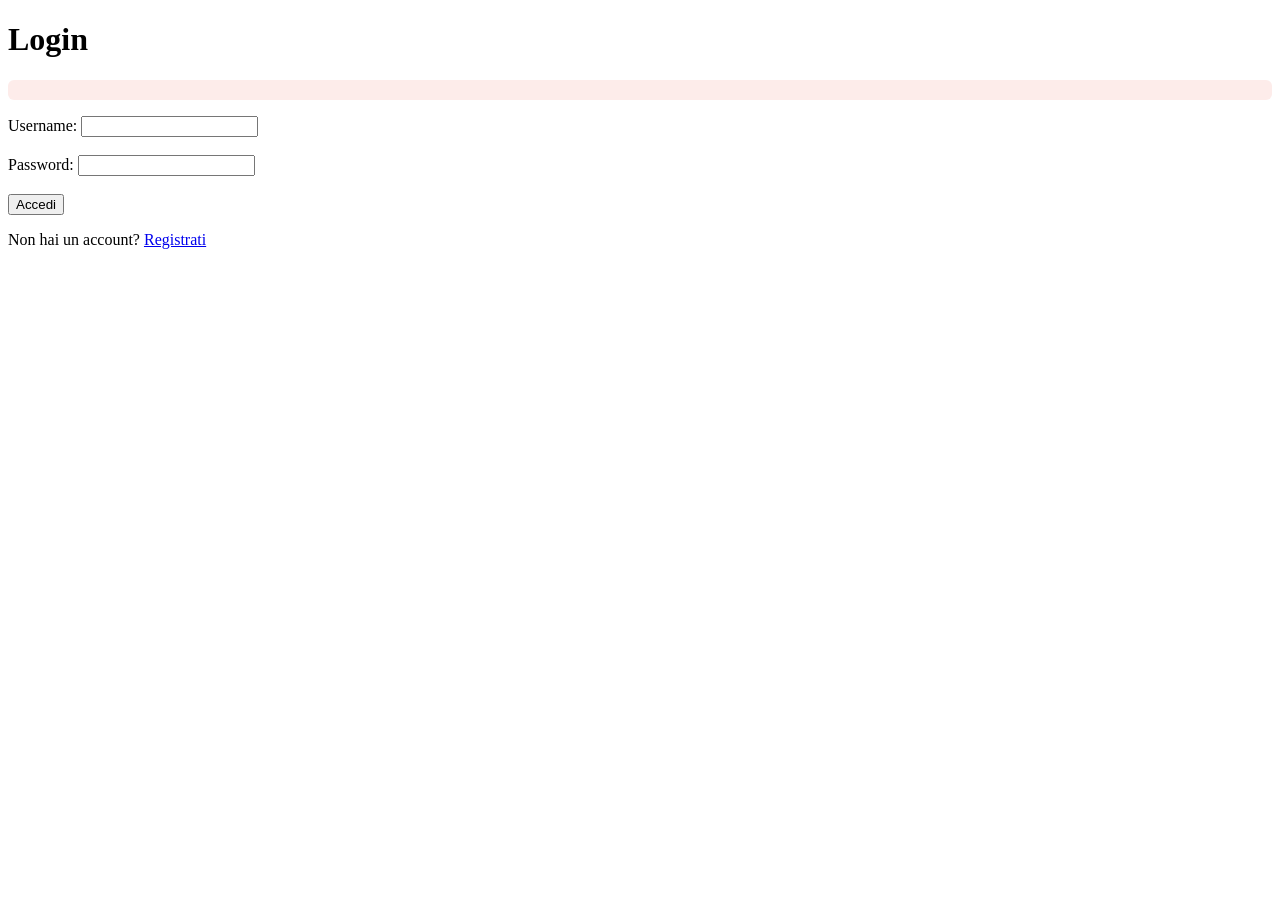
==== index.html @ 5049b01c "Aggiungi.php Mezza roba e' sbagliata, non completa e buggata" ====
<!DOCTYPE html>
<html lang="it">
    <head>
        <meta charset="UTF-8">
        <meta name="viewport" content="width=device-width, initial-scale=1.0">
        <link href="css/style.css" rel="stylesheet" type="text/css">
        <title>Shelf</title>
    </head>
    <body>
        <h1>Login</h1>
        <div id="errore"></div>
        <form action="php/login.php" method="POST">
            <label for="username">Username:</label>
            <input type="text" id="username" name="username" required>

            <br><br>

            <label for="password">Password:</label>
            <input type="password" id="password" name="password" required>

            <br><br>

            <button type="submit">Accedi</button> 
        </form>
        <p>
            Non hai un account?
            <a href="html/registrazione.html">Registrati</a>
        </p>
        <script src="js/script.js"></script>
    </body>
</html>
---- css/style.css ----
#errore {
    background: #fdecea;
    color: #b3261e;
    padding: 10px 16px;
    border-radius: 6px;
    margin-bottom: 16px;
}
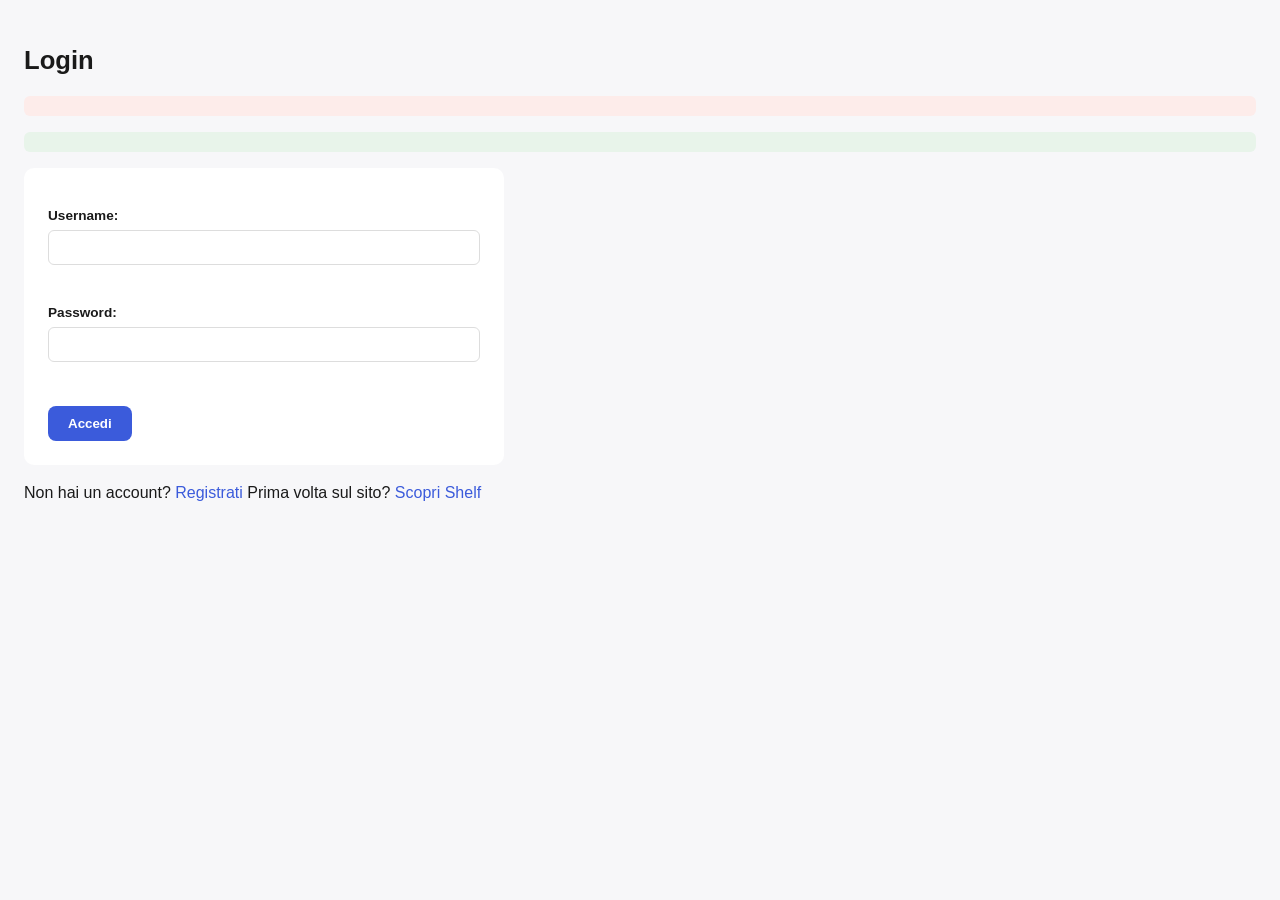
==== commit 83eda1e8: "Versione finale? Ehhhh volevi, la struttura al massimo, manca un botto di roba maremma maiala" ====
--- a/index.html
+++ b/index.html
@@ -3,13 +3,15 @@
     <head>
         <meta charset="UTF-8">
         <meta name="viewport" content="width=device-width, initial-scale=1.0">
+        <link rel="icon" type="image/svg+xml" href="images/favicon.svg">
         <link href="css/style.css" rel="stylesheet" type="text/css">
         <title>Shelf</title>
     </head>
     <body>
         <h1>Login</h1>
         <div id="errore"></div>
-        <form action="php/login.php" method="POST">
+        <div id="successo"></div>
+        <form action="php/login.php" method="POST" novalidate>
             <label for="username">Username:</label>
             <input type="text" id="username" name="username" required>
 
@@ -25,7 +27,9 @@
         <p>
             Non hai un account?
             <a href="html/registrazione.html">Registrati</a>
+            Prima volta sul sito?
+            <a href="html/documentazione.html">Scopri <!--come funziona--> Shelf</a>
         </p>
-        <script src="js/script.js"></script>
+        <script src="js/messaggi.js"></script>
     </body>
 </html>
--- a/css/style.css
+++ b/css/style.css
@@ -1,7 +1,272 @@
+/* --- Reset di base e tipografia --- */
+* {
+    box-sizing: border-box;
+}
+body {
+    font-family: -apple-system, BlinkMacSystemFont, "Segoe UI", Roboto, sans-serif;
+    background: #f7f7f9;
+    color: #1a1a1a;
+    margin: 0;
+    padding: 24px;
+    line-height: 1.5;
+}
+h1 {
+    font-size: 1.6rem;
+    margin-bottom: 16px;
+}
+a {
+    color: #3b5bdb;
+    text-decoration: none;
+}
+a:hover {
+    text-decoration: underline;
+}
+
+/* --- Messaggi --- */
 #errore {
     background: #fdecea;
     color: #b3261e;
     padding: 10px 16px;
     border-radius: 6px;
     margin-bottom: 16px;
+}
+#successo {
+    background: #e8f4ea;
+    color: #1e6b34;
+    padding: 10px 16px;
+    border-radius: 6px;
+    margin-bottom: 16px;
+}
+#avviso {
+    background: #fff8e1;
+    color: #8a6d00;
+    padding: 10px 16px;
+    border-radius: 6px;
+    margin-bottom: 16px;
+}
+
+/* --- Navigazione a tab (lista.php) --- */
+nav {
+    display: flex;
+    align-items: center;
+    gap: 8px;
+    background: #fff;
+    border-radius: 10px;
+    padding: 6px;
+    margin-bottom: 20px;
+    flex-wrap: wrap;
+}
+nav a {
+    padding: 8px 16px;
+    border-radius: 8px;
+    color: #444;
+    font-weight: 500;
+    font-size: 0.9rem;
+}
+nav a.attivo {
+    background: #eef0ff;
+    color: #3b5bdb;
+}
+nav a:last-child,
+nav a:nth-last-child(2) {
+    margin-left: auto;
+    background: #f0f0f2;
+}
+nav a:hover {
+    text-decoration: none;
+    background: #f0f0f2;
+}
+
+/* --- Layout contenuto: sidebar + griglia --- */
+#contenuto {
+    display: flex;
+    gap: 24px;
+    align-items: flex-start;
+}
+#filtri {
+    width: 200px;
+    flex-shrink: 0;
+    background: #fff;
+    border-radius: 10px;
+    padding: 16px;
+}
+#filtri p {
+    font-size: 0.8rem;
+    font-weight: 600;
+    color: #666;
+    text-transform: uppercase;
+    margin: 0 0 8px;
+}
+#filtro-genere, #filtro-valutazione {
+    margin-bottom: 20px;
+}
+#filtro-genere label {
+    display: flex;
+    align-items: center;
+    gap: 6px;
+    font-size: 0.9rem;
+    margin-bottom: 6px;
+}
+#filtro-slider {
+    width: 100%;
+}
+#filtro-ricerca input {
+    width: 100%;
+    padding: 8px 10px;
+    border-radius: 6px;
+    border: 1px solid #ddd;
+}
+
+/* --- Griglia opere --- */
+#griglia {
+    flex: 1;
+    display: flex;
+    flex-wrap: wrap;
+    gap: 18px;
+}
+.card {
+    position: relative;
+    width: 150px;
+    background: #fff;
+    border-radius: 10px;
+    padding: 10px;
+    box-shadow: 0 1px 3px rgba(0,0,0,0.08);
+}
+.card img {
+    width: 100%;
+    aspect-ratio: 2/3;
+    object-fit: cover;
+    border-radius: 6px;
+    display: block;
+}
+.card .titolo {
+    font-size: 0.85rem;
+    font-weight: 600;
+    margin: 8px 0 2px;
+    color: #1a1a1a;
+}
+.card .genere {
+    font-size: 0.75rem;
+    color: #888;
+    margin: 0 0 4px;
+}
+.card .stelle {
+    color: #f5a623;
+    font-size: 0.85rem;
+}
+.card .cuore {
+    position: absolute;
+    top: 16px;
+    right: 16px;
+    background: rgba(255,255,255,0.9);
+    border: none;
+    border-radius: 50%;
+    width: 28px;
+    height: 28px;
+    font-size: 1rem;
+    color: #d1435b;
+    cursor: pointer;
+}
+
+/* --- Form (aggiungi.php, modifica.php, login, registrazione) --- */
+form {
+    background: #fff;
+    border-radius: 10px;
+    padding: 24px;
+    max-width: 480px;
+}
+form label {
+    display: block;
+    font-size: 0.85rem;
+    font-weight: 600;
+    margin-bottom: 4px;
+    margin-top: 14px;
+}
+form input[type="text"],
+form input[type="password"],
+form input[type="url"],
+form input[type="number"],
+form select,
+form textarea {
+    width: 100%;
+    padding: 8px 10px;
+    border-radius: 6px;
+    border: 1px solid #ddd;
+    font-size: 0.95rem;
+    font-family: inherit;
+}
+form button[type="submit"] {
+    margin-top: 20px;
+    background: #3b5bdb;
+    color: #fff;
+    border: none;
+    padding: 10px 20px;
+    border-radius: 8px;
+    font-weight: 600;
+    cursor: pointer;
+}
+form button[type="submit"]:hover {
+    background: #2f47ad;
+}
+
+/* --- Stelline valutazione --- */
+#stelle {
+    font-size: 1.6rem;
+    color: #f5a623;
+    cursor: pointer;
+    user-select: none;
+}
+
+/* --- Pagina di dettaglio --- */
+#dettaglio {
+    background: #fff;
+    border-radius: 10px;
+    padding: 24px;
+    max-width: 500px;
+}
+#dettaglio img {
+    width: 220px;
+    border-radius: 8px;
+    display: block;
+    margin-bottom: 16px;
+}
+#dettaglio .categoria {
+    display: inline-block;
+    background: #eef0ff;
+    color: #3b5bdb;
+    font-size: 0.75rem;
+    font-weight: 600;
+    padding: 3px 10px;
+    border-radius: 20px;
+    margin-bottom: 8px;
+}
+#dettaglio .stelle {
+    color: #f5a623;
+    font-size: 1.2rem;
+}
+#dettaglio .descrizione {
+    margin-top: 12px;
+    color: #444;
+}
+#dettaglio .azioni {
+    margin-top: 20px;
+    display: flex;
+    gap: 10px;
+}
+#dettaglio .azioni a,
+#dettaglio .azioni button {
+    padding: 8px 16px;
+    border-radius: 8px;
+    font-weight: 600;
+    cursor: pointer;
+    border: none;
+    font-size: 0.9rem;
+}
+#dettaglio .azioni a {
+    background: #eef0ff;
+    color: #3b5bdb;
+}
+#dettaglio .azioni button {
+    background: #fdecea;
+    color: #b3261e;
 }
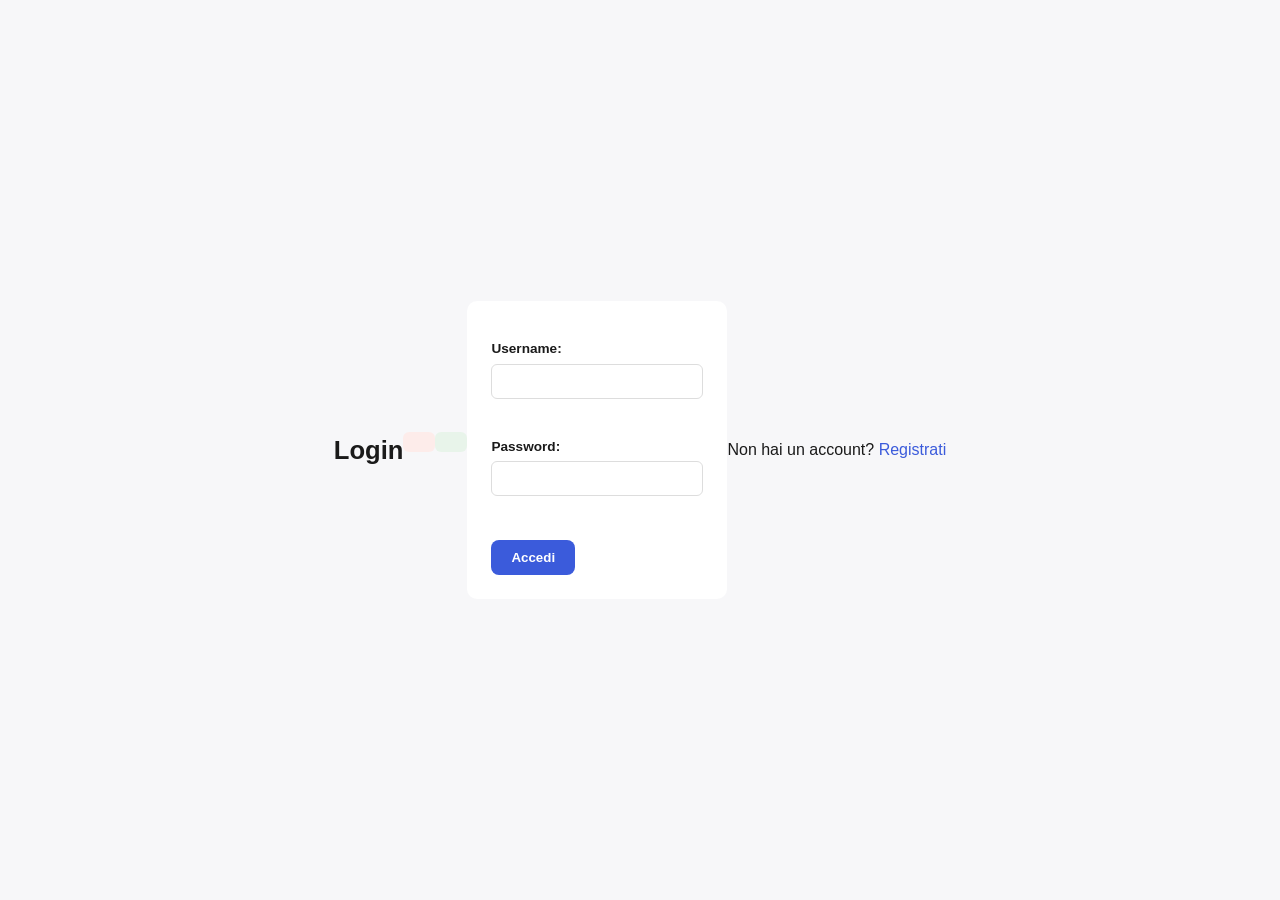
==== commit f6c8f0b9: "Fix fax faq Mortacci mia" ====
--- a/index.html
+++ b/index.html
@@ -7,7 +7,7 @@
         <link href="css/style.css" rel="stylesheet" type="text/css">
         <title>Shelf</title>
     </head>
-    <body>
+    <body class="pagina-form">
         <h1>Login</h1>
         <div id="errore"></div>
         <div id="successo"></div>
@@ -27,9 +27,8 @@
         <p>
             Non hai un account?
             <a href="html/registrazione.html">Registrati</a>
-            Prima volta sul sito?
-            <a href="html/documentazione.html">Scopri <!--come funziona--> Shelf</a>
         </p>
         <script src="js/messaggi.js"></script>
+        <script src="js/ui.js"></script>
     </body>
 </html>
--- a/css/style.css
+++ b/css/style.css
@@ -2,6 +2,7 @@
 * {
     box-sizing: border-box;
 }
+
 body {
     font-family: -apple-system, BlinkMacSystemFont, "Segoe UI", Roboto, sans-serif;
     background: #f7f7f9;
@@ -10,14 +11,24 @@
     padding: 24px;
     line-height: 1.5;
 }
+
+body.pagina-form {
+    display: flex;
+    justify-content: center;
+    align-items: center;
+    min-height: 100vh;
+}
+
 h1 {
     font-size: 1.6rem;
     margin-bottom: 16px;
 }
+
 a {
     color: #3b5bdb;
     text-decoration: none;
 }
+
 a:hover {
     text-decoration: underline;
 }
@@ -30,6 +41,7 @@
     border-radius: 6px;
     margin-bottom: 16px;
 }
+
 #successo {
     background: #e8f4ea;
     color: #1e6b34;
@@ -37,6 +49,7 @@
     border-radius: 6px;
     margin-bottom: 16px;
 }
+
 #avviso {
     background: #fff8e1;
     color: #8a6d00;
@@ -56,6 +69,7 @@
     margin-bottom: 20px;
     flex-wrap: wrap;
 }
+
 nav a {
     padding: 8px 16px;
     border-radius: 8px;
@@ -63,15 +77,18 @@
     font-weight: 500;
     font-size: 0.9rem;
 }
+
 nav a.attivo {
     background: #eef0ff;
     color: #3b5bdb;
 }
+
 nav a:last-child,
 nav a:nth-last-child(2) {
     margin-left: auto;
     background: #f0f0f2;
 }
+
 nav a:hover {
     text-decoration: none;
     background: #f0f0f2;
@@ -83,6 +100,7 @@
     gap: 24px;
     align-items: flex-start;
 }
+
 #filtri {
     width: 200px;
     flex-shrink: 0;
@@ -90,6 +108,7 @@
     border-radius: 10px;
     padding: 16px;
 }
+
 #filtri p {
     font-size: 0.8rem;
     font-weight: 600;
@@ -97,9 +116,11 @@
     text-transform: uppercase;
     margin: 0 0 8px;
 }
+
 #filtro-genere, #filtro-valutazione {
     margin-bottom: 20px;
 }
+
 #filtro-genere label {
     display: flex;
     align-items: center;
@@ -107,9 +128,11 @@
     font-size: 0.9rem;
     margin-bottom: 6px;
 }
+
 #filtro-slider {
     width: 100%;
 }
+
 #filtro-ricerca input {
     width: 100%;
     padding: 8px 10px;
@@ -124,6 +147,7 @@
     flex-wrap: wrap;
     gap: 18px;
 }
+
 .card {
     position: relative;
     width: 150px;
@@ -132,28 +156,37 @@
     padding: 10px;
     box-shadow: 0 1px 3px rgba(0,0,0,0.08);
 }
+
 .card img {
     width: 100%;
     aspect-ratio: 2/3;
-    object-fit: cover;
-    border-radius: 6px;
+    object-fit: contain;   /* era cover */
     display: block;
-}
+    border-radius: 6px;
+}
+
+.card {
+    width: 130px;   /* era 150px, leggermente più piccola come richiesto */
+}
+
 .card .titolo {
     font-size: 0.85rem;
     font-weight: 600;
     margin: 8px 0 2px;
     color: #1a1a1a;
 }
+
 .card .genere {
     font-size: 0.75rem;
     color: #888;
     margin: 0 0 4px;
 }
+
 .card .stelle {
     color: #f5a623;
-    font-size: 0.85rem;
-}
+    font-size: 1rem;
+}
+
 .card .cuore {
     position: absolute;
     top: 16px;
@@ -175,6 +208,7 @@
     padding: 24px;
     max-width: 480px;
 }
+
 form label {
     display: block;
     font-size: 0.85rem;
@@ -182,6 +216,7 @@
     margin-bottom: 4px;
     margin-top: 14px;
 }
+
 form input[type="text"],
 form input[type="password"],
 form input[type="url"],
@@ -195,6 +230,7 @@
     font-size: 0.95rem;
     font-family: inherit;
 }
+
 form button[type="submit"] {
     margin-top: 20px;
     background: #3b5bdb;
@@ -205,13 +241,14 @@
     font-weight: 600;
     cursor: pointer;
 }
+
 form button[type="submit"]:hover {
     background: #2f47ad;
 }
 
 /* --- Stelline valutazione --- */
 #stelle {
-    font-size: 1.6rem;
+    font-size: 2.2rem;
     color: #f5a623;
     cursor: pointer;
     user-select: none;
@@ -224,12 +261,14 @@
     padding: 24px;
     max-width: 500px;
 }
+
 #dettaglio img {
     width: 220px;
     border-radius: 8px;
     display: block;
     margin-bottom: 16px;
 }
+
 #dettaglio .categoria {
     display: inline-block;
     background: #eef0ff;
@@ -240,33 +279,70 @@
     border-radius: 20px;
     margin-bottom: 8px;
 }
+
 #dettaglio .stelle {
     color: #f5a623;
-    font-size: 1.2rem;
-}
+    font-size: 1.5rem;
+}
+
 #dettaglio .descrizione {
     margin-top: 12px;
     color: #444;
 }
-#dettaglio .azioni {
-    margin-top: 20px;
-    display: flex;
-    gap: 10px;
+
+#dettaglio .azioni form {
+    display: inline-block;
+    margin: 0;
 }
 #dettaglio .azioni a,
 #dettaglio .azioni button {
-    padding: 8px 16px;
+    display: inline-block;
+    box-sizing: border-box;
+    padding: 10px 20px;
+    min-width: 100px;
+    text-align: center;
     border-radius: 8px;
     font-weight: 600;
+    font-family: inherit;
+    font-size: 0.9rem;
+    line-height: 1.2;
     cursor: pointer;
     border: none;
-    font-size: 0.9rem;
-}
+}
+
 #dettaglio .azioni a {
     background: #eef0ff;
     color: #3b5bdb;
 }
+
 #dettaglio .azioni button {
     background: #fdecea;
     color: #b3261e;
-}+}
+
+body.scuro {
+    background: #0b1220;
+    color: #e0e6f0;
+}
+
+body.scuro nav,
+body.scuro #filtri,
+body.scuro .card,
+body.scuro form,
+body.scuro #dettaglio {
+    background: #16213a;
+    color: #e0e6f0;
+}
+
+body.scuro nav a { color: #cfd6e6; }
+body.scuro nav a.attivo { background: #223058; color: #8fb0ff; }
+body.scuro nav a:hover { background: #1c2947; }
+body.scuro form input,
+body.scuro form select,
+body.scuro form textarea {
+    background: #0f1830;
+    color: #e0e6f0;
+    border-color: #2a3a5c;
+}
+
+body.scuro .card .genere { color: #9aa4bb; }
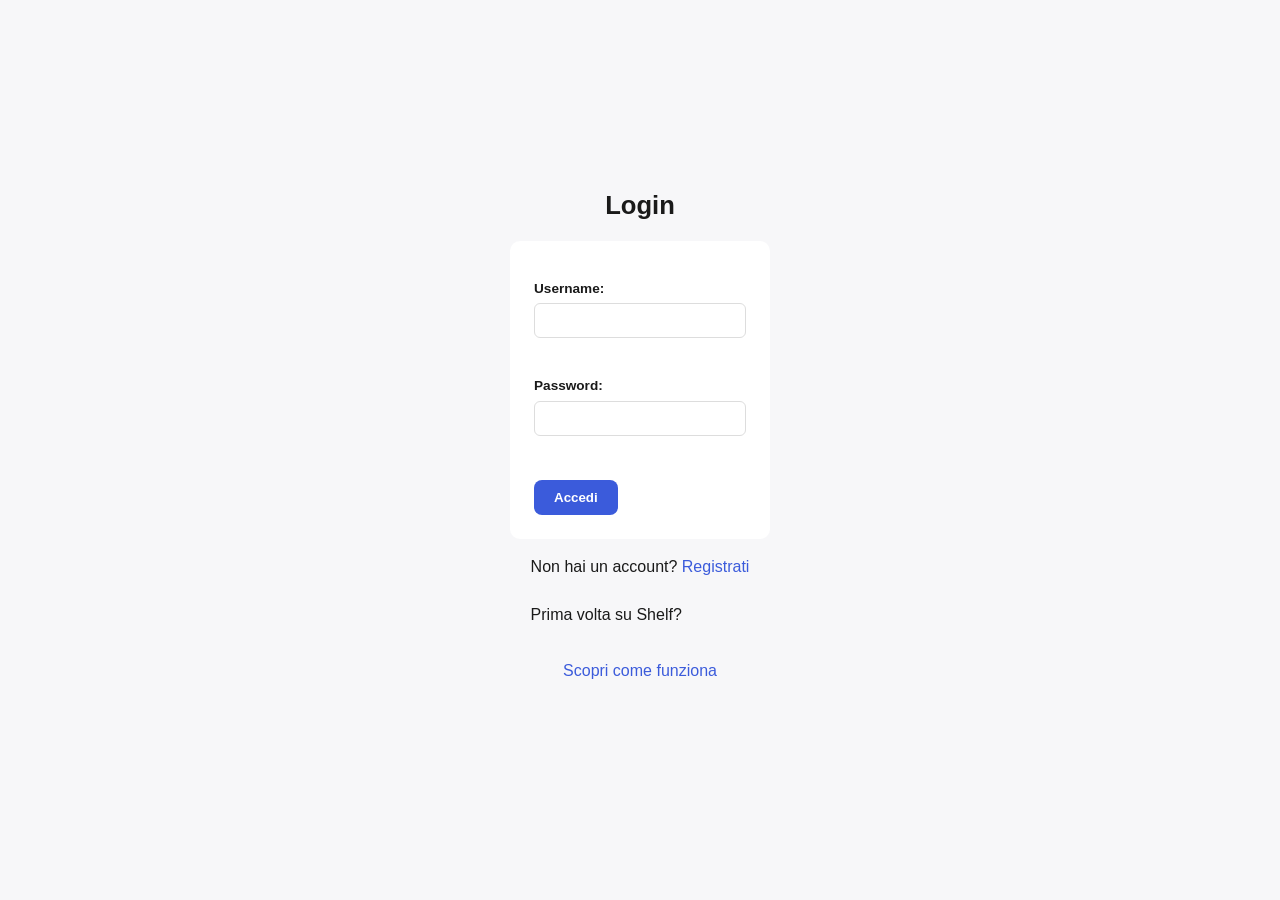
==== commit f54b4b60: "Fix Fix Fix Hahahahahahahahahahahahahahahahahaahah" ====
--- a/index.html
+++ b/index.html
@@ -9,8 +9,6 @@
     </head>
     <body class="pagina-form">
         <h1>Login</h1>
-        <div id="errore"></div>
-        <div id="successo"></div>
         <form action="php/login.php" method="POST" novalidate>
             <label for="username">Username:</label>
             <input type="text" id="username" name="username" required>
@@ -27,6 +25,11 @@
         <p>
             Non hai un account?
             <a href="html/registrazione.html">Registrati</a>
+            
+            <br><br>
+            
+            Prima volta su Shelf?
+            <p><a href="html/documentazione.html">Scopri come funziona</a></p>
         </p>
         <script src="js/messaggi.js"></script>
         <script src="js/ui.js"></script>
--- a/css/style.css
+++ b/css/style.css
@@ -14,6 +14,7 @@
 
 body.pagina-form {
     display: flex;
+    flex-direction: column;
     justify-content: center;
     align-items: center;
     min-height: 100vh;
@@ -69,7 +70,15 @@
     margin-bottom: 20px;
     flex-wrap: wrap;
 }
-
+.nav-categorie, .nav-azioni {
+    display: flex;
+    align-items: center;
+    gap: 8px;
+    flex-wrap: wrap;
+}
+.nav-azioni {
+    margin-left: auto;
+}
 nav a {
     padding: 8px 16px;
     border-radius: 8px;
@@ -77,21 +86,23 @@
     font-weight: 500;
     font-size: 0.9rem;
 }
-
 nav a.attivo {
     background: #eef0ff;
     color: #3b5bdb;
 }
-
-nav a:last-child,
-nav a:nth-last-child(2) {
-    margin-left: auto;
+.nav-azioni a {
     background: #f0f0f2;
 }
-
 nav a:hover {
     text-decoration: none;
     background: #f0f0f2;
+}
+#toggle-tema {
+    background: none;
+    border: none;
+    font-size: 1.2rem;
+    cursor: pointer;
+    padding: 4px 8px;
 }
 
 /* --- Layout contenuto: sidebar + griglia --- */
@@ -160,13 +171,13 @@
 .card img {
     width: 100%;
     aspect-ratio: 2/3;
-    object-fit: contain;   /* era cover */
+    object-fit: contain;
     display: block;
     border-radius: 6px;
 }
 
 .card {
-    width: 130px;   /* era 150px, leggermente più piccola come richiesto */
+    width: 130px;
 }
 
 .card .titolo {
@@ -246,7 +257,7 @@
     background: #2f47ad;
 }
 
-/* --- Stelline valutazione --- */
+/* --- Stelle valutazione --- */
 #stelle {
     font-size: 2.2rem;
     color: #f5a623;
@@ -294,6 +305,7 @@
     display: inline-block;
     margin: 0;
 }
+
 #dettaglio .azioni a,
 #dettaglio .azioni button {
     display: inline-block;
@@ -320,6 +332,7 @@
     color: #b3261e;
 }
 
+/* --- Modalita' notte --- */
 body.scuro {
     background: #0b1220;
     color: #e0e6f0;
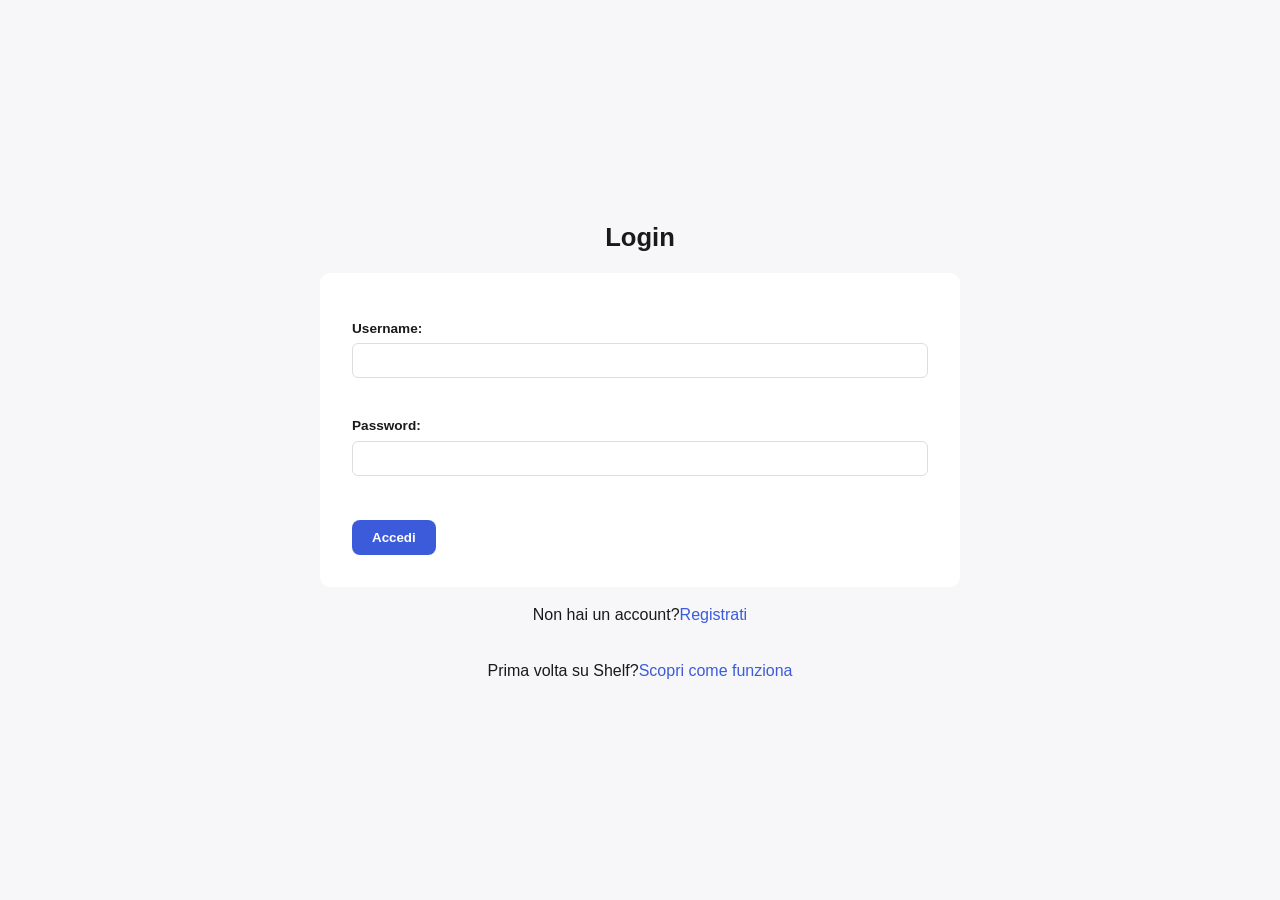
==== commit 64fa2a19: "Fix fix Daje che manca poco" ====
--- a/index.html
+++ b/index.html
@@ -7,8 +7,10 @@
         <link href="css/style.css" rel="stylesheet" type="text/css">
         <title>Shelf</title>
     </head>
+    
     <body class="pagina-form">
         <h1>Login</h1>
+        
         <form action="php/login.php" method="POST" novalidate>
             <label for="username">Username:</label>
             <input type="text" id="username" name="username" required>
@@ -22,15 +24,10 @@
 
             <button type="submit">Accedi</button> 
         </form>
-        <p>
-            Non hai un account?
-            <a href="html/registrazione.html">Registrati</a>
-            
-            <br><br>
-            
-            Prima volta su Shelf?
-            <p><a href="html/documentazione.html">Scopri come funziona</a></p>
-        </p>
+
+        <p>Non hai un account?<a href="html/registrazione.html">Registrati</a>
+        <p>Prima volta su Shelf?<a href="html/documentazione.html">Scopri come funziona</a></p>
+
         <script src="js/messaggi.js"></script>
         <script src="js/ui.js"></script>
     </body>
--- a/css/style.css
+++ b/css/style.css
@@ -2,7 +2,6 @@
 * {
     box-sizing: border-box;
 }
-
 body {
     font-family: -apple-system, BlinkMacSystemFont, "Segoe UI", Roboto, sans-serif;
     background: #f7f7f9;
@@ -11,7 +10,6 @@
     padding: 24px;
     line-height: 1.5;
 }
-
 body.pagina-form {
     display: flex;
     flex-direction: column;
@@ -19,17 +17,14 @@
     align-items: center;
     min-height: 100vh;
 }
-
 h1 {
     font-size: 1.6rem;
     margin-bottom: 16px;
 }
-
 a {
     color: #3b5bdb;
     text-decoration: none;
 }
-
 a:hover {
     text-decoration: underline;
 }
@@ -42,7 +37,6 @@
     border-radius: 6px;
     margin-bottom: 16px;
 }
-
 #successo {
     background: #e8f4ea;
     color: #1e6b34;
@@ -50,7 +44,6 @@
     border-radius: 6px;
     margin-bottom: 16px;
 }
-
 #avviso {
     background: #fff8e1;
     color: #8a6d00;
@@ -62,22 +55,29 @@
 /* --- Navigazione a tab (lista.php) --- */
 nav {
     display: flex;
+    justify-content: space-between;
     align-items: center;
-    gap: 8px;
-    background: #fff;
-    border-radius: 10px;
-    padding: 6px;
+    gap: 12px;
+    background: #fff;
+    border-radius: 10px;
+    padding: 6px 16px;
     margin-bottom: 20px;
     flex-wrap: wrap;
 }
-.nav-categorie, .nav-azioni {
+.nav-categorie, .nav-centro, .nav-destra {
     display: flex;
     align-items: center;
     gap: 8px;
     flex-wrap: wrap;
 }
-.nav-azioni {
-    margin-left: auto;
+.nav-centro a, .nav-destra a {
+    background: #f0f0f2;
+}
+.nav-categorie, .nav-azioni {
+    display: flex;
+    align-items: center;
+    gap: 8px;
+    flex-wrap: wrap;
 }
 nav a {
     padding: 8px 16px;
@@ -111,7 +111,6 @@
     gap: 24px;
     align-items: flex-start;
 }
-
 #filtri {
     width: 200px;
     flex-shrink: 0;
@@ -119,7 +118,6 @@
     border-radius: 10px;
     padding: 16px;
 }
-
 #filtri p {
     font-size: 0.8rem;
     font-weight: 600;
@@ -127,11 +125,9 @@
     text-transform: uppercase;
     margin: 0 0 8px;
 }
-
 #filtro-genere, #filtro-valutazione {
     margin-bottom: 20px;
 }
-
 #filtro-genere label {
     display: flex;
     align-items: center;
@@ -139,11 +135,9 @@
     font-size: 0.9rem;
     margin-bottom: 6px;
 }
-
 #filtro-slider {
     width: 100%;
 }
-
 #filtro-ricerca input {
     width: 100%;
     padding: 8px 10px;
@@ -158,16 +152,14 @@
     flex-wrap: wrap;
     gap: 18px;
 }
-
 .card {
     position: relative;
-    width: 150px;
+    width: 160px;
     background: #fff;
     border-radius: 10px;
     padding: 10px;
     box-shadow: 0 1px 3px rgba(0,0,0,0.08);
 }
-
 .card img {
     width: 100%;
     aspect-ratio: 2/3;
@@ -175,29 +167,24 @@
     display: block;
     border-radius: 6px;
 }
-
 .card {
     width: 130px;
 }
-
 .card .titolo {
     font-size: 0.85rem;
     font-weight: 600;
     margin: 8px 0 2px;
     color: #1a1a1a;
 }
-
 .card .genere {
     font-size: 0.75rem;
     color: #888;
     margin: 0 0 4px;
 }
-
 .card .stelle {
     color: #f5a623;
     font-size: 1rem;
 }
-
 .card .cuore {
     position: absolute;
     top: 16px;
@@ -216,10 +203,11 @@
 form {
     background: #fff;
     border-radius: 10px;
-    padding: 24px;
-    max-width: 480px;
-}
-
+    padding: 32px;
+    width: 60%;
+    max-width: 640px;
+    min-width: 320px;
+}
 form label {
     display: block;
     font-size: 0.85rem;
@@ -227,7 +215,6 @@
     margin-bottom: 4px;
     margin-top: 14px;
 }
-
 form input[type="text"],
 form input[type="password"],
 form input[type="url"],
@@ -241,7 +228,6 @@
     font-size: 0.95rem;
     font-family: inherit;
 }
-
 form button[type="submit"] {
     margin-top: 20px;
     background: #3b5bdb;
@@ -252,9 +238,40 @@
     font-weight: 600;
     cursor: pointer;
 }
-
 form button[type="submit"]:hover {
     background: #2f47ad;
+}
+form.form-opera {
+    display: grid;
+    grid-template-columns: 1fr 1fr;
+    gap: 0 24px;
+    width: 80%;
+    max-width: 700px;
+}
+form.form-opera .campo {
+    display: flex;
+    flex-direction: column;
+}
+form.form-opera .campo-larga {
+    grid-column: 1 / -1;
+}
+.btn-indietro {
+    display: inline-block;
+    background: #f0f0f2;
+    color: #444;
+    border: none;
+    padding: 8px 16px;
+    border-radius: 8px;
+    font-weight: 600;
+    cursor: pointer;
+    margin-bottom: 16px;
+}
+.btn-indietro:hover {
+    background: #e2e2e6;
+}
+body.scuro .btn-indietro {
+    background: #223058;
+    color: #cfd6e6;
 }
 
 /* --- Stelle valutazione --- */
@@ -272,14 +289,12 @@
     padding: 24px;
     max-width: 500px;
 }
-
 #dettaglio img {
     width: 220px;
     border-radius: 8px;
     display: block;
     margin-bottom: 16px;
 }
-
 #dettaglio .categoria {
     display: inline-block;
     background: #eef0ff;
@@ -290,22 +305,18 @@
     border-radius: 20px;
     margin-bottom: 8px;
 }
-
 #dettaglio .stelle {
     color: #f5a623;
     font-size: 1.5rem;
 }
-
 #dettaglio .descrizione {
     margin-top: 12px;
     color: #444;
 }
-
 #dettaglio .azioni form {
     display: inline-block;
     margin: 0;
 }
-
 #dettaglio .azioni a,
 #dettaglio .azioni button {
     display: inline-block;
@@ -321,12 +332,10 @@
     cursor: pointer;
     border: none;
 }
-
 #dettaglio .azioni a {
     background: #eef0ff;
     color: #3b5bdb;
 }
-
 #dettaglio .azioni button {
     background: #fdecea;
     color: #b3261e;
@@ -337,7 +346,11 @@
     background: #0b1220;
     color: #e0e6f0;
 }
-
+body.scuro .nav-azioni a,
+body.scuro .nav-centro a {
+    background: #223058;
+    color: #cfd6e6;
+}
 body.scuro nav,
 body.scuro #filtri,
 body.scuro .card,
@@ -346,7 +359,6 @@
     background: #16213a;
     color: #e0e6f0;
 }
-
 body.scuro nav a { color: #cfd6e6; }
 body.scuro nav a.attivo { background: #223058; color: #8fb0ff; }
 body.scuro nav a:hover { background: #1c2947; }
@@ -357,5 +369,36 @@
     color: #e0e6f0;
     border-color: #2a3a5c;
 }
-
-body.scuro .card .genere { color: #9aa4bb; }+body.scuro .card .genere { color: #9aa4bb; }
+
+/* --- Documentazione --- */
+.container {
+    max-width: 720px;
+    margin: 0 auto;
+    background: #fff;
+    border-radius: 10px;
+    padding: 32px;
+}
+body.scuro .container {
+    background: #16213a;
+    color: #e0e6f0;
+}
+.container header {
+    margin-bottom: 20px;
+}
+.container header p {
+    color: #666;
+    font-size: 0.9rem;
+    margin: 0;
+}
+.container p {
+    margin-bottom: 14px;
+}
+.back-link {
+    display: inline-block;
+    margin-top: 20px;
+    font-weight: 600;
+}
+body.scuro .container header p {
+    color: #9aa4bb;
+}
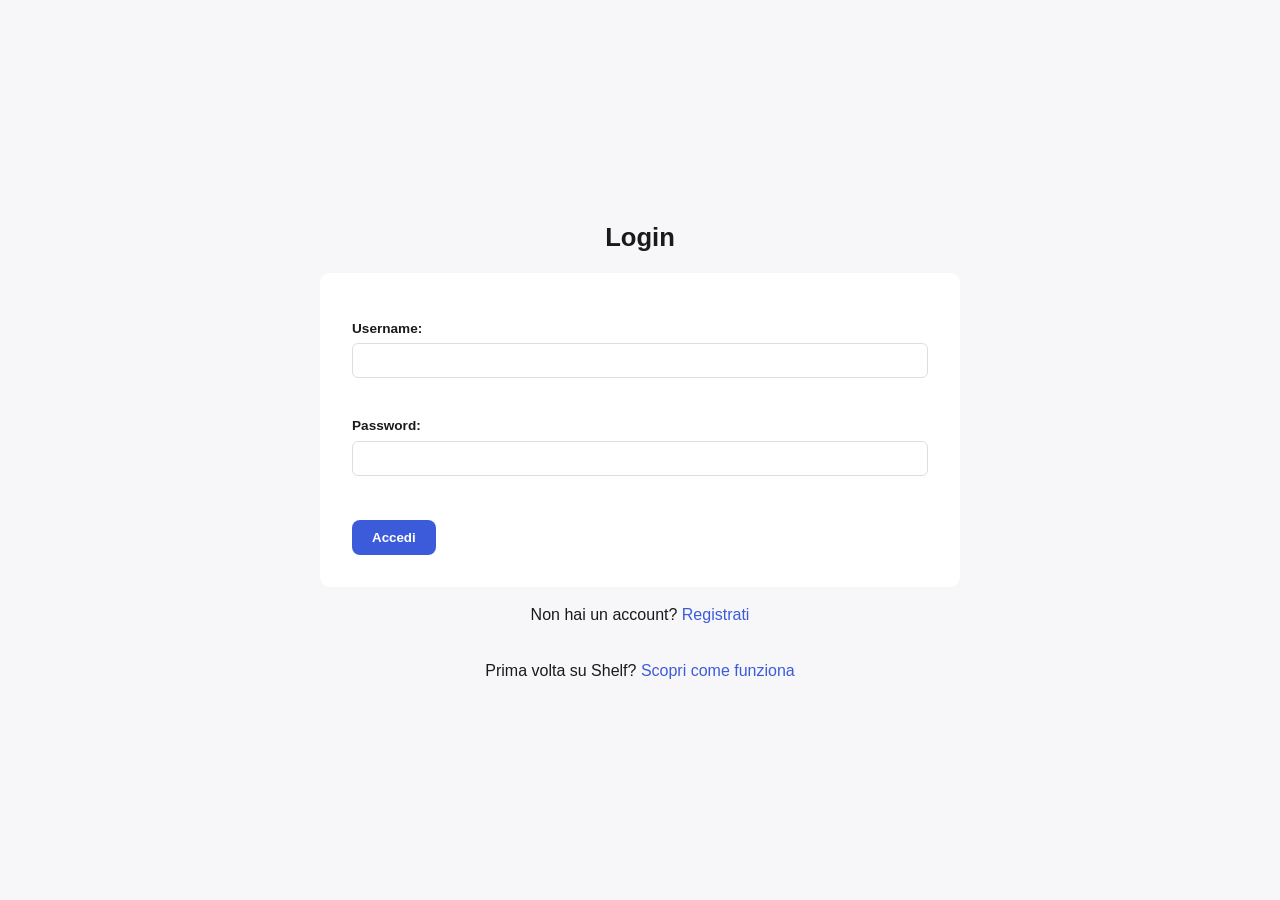
==== commit aa4abdef: "Fix Manca davvero poco" ====
--- a/index.html
+++ b/index.html
@@ -25,8 +25,8 @@
             <button type="submit">Accedi</button> 
         </form>
 
-        <p>Non hai un account?<a href="html/registrazione.html">Registrati</a>
-        <p>Prima volta su Shelf?<a href="html/documentazione.html">Scopri come funziona</a></p>
+        <p>Non hai un account? <a href="html/registrazione.html">Registrati</a></p>
+        <p>Prima volta su Shelf? <a href="html/documentazione.html">Scopri come funziona</a></p>
 
         <script src="js/messaggi.js"></script>
         <script src="js/ui.js"></script>
--- a/css/style.css
+++ b/css/style.css
@@ -73,12 +73,6 @@
 .nav-centro a, .nav-destra a {
     background: #f0f0f2;
 }
-.nav-categorie, .nav-azioni {
-    display: flex;
-    align-items: center;
-    gap: 8px;
-    flex-wrap: wrap;
-}
 nav a {
     padding: 8px 16px;
     border-radius: 8px;
@@ -89,9 +83,6 @@
 nav a.attivo {
     background: #eef0ff;
     color: #3b5bdb;
-}
-.nav-azioni a {
-    background: #f0f0f2;
 }
 nav a:hover {
     text-decoration: none;
@@ -166,9 +157,6 @@
     object-fit: contain;
     display: block;
     border-radius: 6px;
-}
-.card {
-    width: 130px;
 }
 .card .titolo {
     font-size: 0.85rem;
@@ -346,8 +334,8 @@
     background: #0b1220;
     color: #e0e6f0;
 }
-body.scuro .nav-azioni a,
-body.scuro .nav-centro a {
+body.scuro .nav-centro a,
+body.scuro .nav-destra a {
     background: #223058;
     color: #cfd6e6;
 }
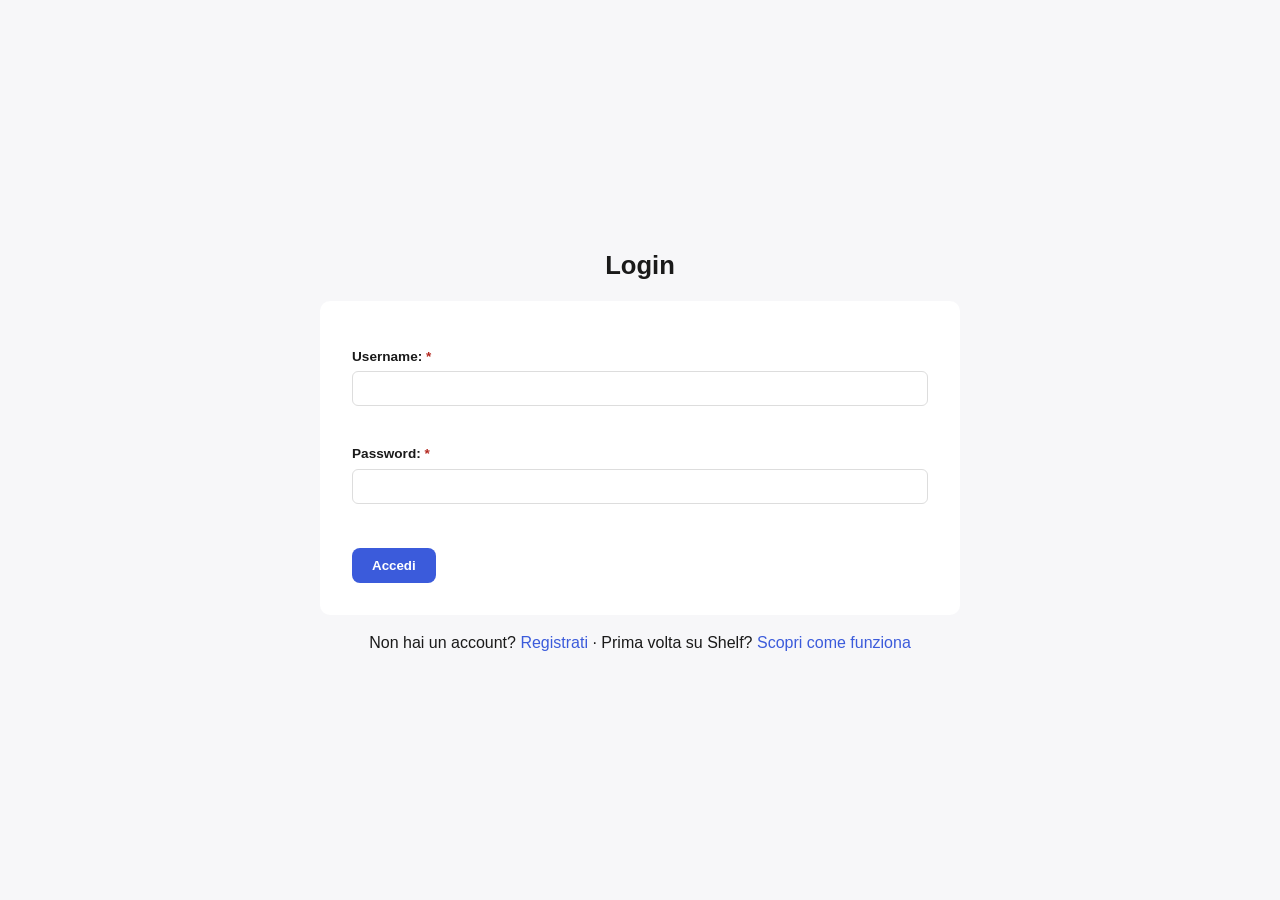
==== commit 592cbe28: "Fix + commenti Manca poco" ====
--- a/index.html
+++ b/index.html
@@ -8,16 +8,16 @@
         <title>Shelf</title>
     </head>
     
-    <body class="pagina-form">
+    <body class="pagina-centrata">
         <h1>Login</h1>
         
         <form action="php/login.php" method="POST" novalidate>
-            <label for="username">Username:</label>
+            <label for="username" class="obbligatorio">Username:</label>
             <input type="text" id="username" name="username" required>
 
             <br><br>
 
-            <label for="password">Password:</label>
+            <label for="password" class="obbligatorio">Password:</label>
             <input type="password" id="password" name="password" required>
 
             <br><br>
@@ -25,8 +25,8 @@
             <button type="submit">Accedi</button> 
         </form>
 
-        <p>Non hai un account? <a href="html/registrazione.html">Registrati</a></p>
-        <p>Prima volta su Shelf? <a href="html/documentazione.html">Scopri come funziona</a></p>
+        <p>Non hai un account? <a href="html/registrazione.html">Registrati</a> · 
+            Prima volta su Shelf? <a href="html/documentazione.html">Scopri come funziona</a></p>
 
         <script src="js/messaggi.js"></script>
         <script src="js/ui.js"></script>
--- a/css/style.css
+++ b/css/style.css
@@ -10,7 +10,7 @@
     padding: 24px;
     line-height: 1.5;
 }
-body.pagina-form {
+body.pagina-centrata {
     display: flex;
     flex-direction: column;
     justify-content: center;
@@ -254,12 +254,22 @@
     cursor: pointer;
     margin-bottom: 16px;
 }
+a.btn-indietro {
+    text-decoration: none;
+}
 .btn-indietro:hover {
     background: #e2e2e6;
 }
 body.scuro .btn-indietro {
     background: #223058;
     color: #cfd6e6;
+}
+.obbligatorio::after {
+    content: " *";
+    color: #b3261e;
+}
+body.scuro #dettaglio .descrizione {
+    color: #c7cede;
 }
 
 /* --- Stelle valutazione --- */
@@ -272,16 +282,36 @@
 
 /* --- Pagina di dettaglio --- */
 #dettaglio {
+    max-width: 700px;
+    margin: 0 auto;
     background: #fff;
     border-radius: 10px;
     padding: 24px;
-    max-width: 500px;
-}
-#dettaglio img {
+    overflow-wrap: break-word;
+}
+.dettaglio-header {
+    display: flex;
+    gap: 24px;
+    align-items: flex-start;
+}
+.dettaglio-header img {
     width: 220px;
+    flex-shrink: 0;
     border-radius: 8px;
     display: block;
-    margin-bottom: 16px;
+}
+.dettaglio-header .info {
+    flex: 1;
+}
+#dettaglio .descrizione {
+    margin-top: 20px;
+    color: #444;
+    overflow-wrap: break-word;
+}
+#dettaglio .azioni {
+    margin-top: 20px;
+    display: flex;
+    gap: 10px;
 }
 #dettaglio .categoria {
     display: inline-block;
@@ -297,9 +327,8 @@
     color: #f5a623;
     font-size: 1.5rem;
 }
-#dettaglio .descrizione {
-    margin-top: 12px;
-    color: #444;
+.card .titolo {
+    overflow-wrap: break-word;
 }
 #dettaglio .azioni form {
     display: inline-block;
@@ -358,6 +387,9 @@
     border-color: #2a3a5c;
 }
 body.scuro .card .genere { color: #9aa4bb; }
+body.scuro .card .titolo {
+    color: #e0e6f0;
+}
 
 /* --- Documentazione --- */
 .container {
